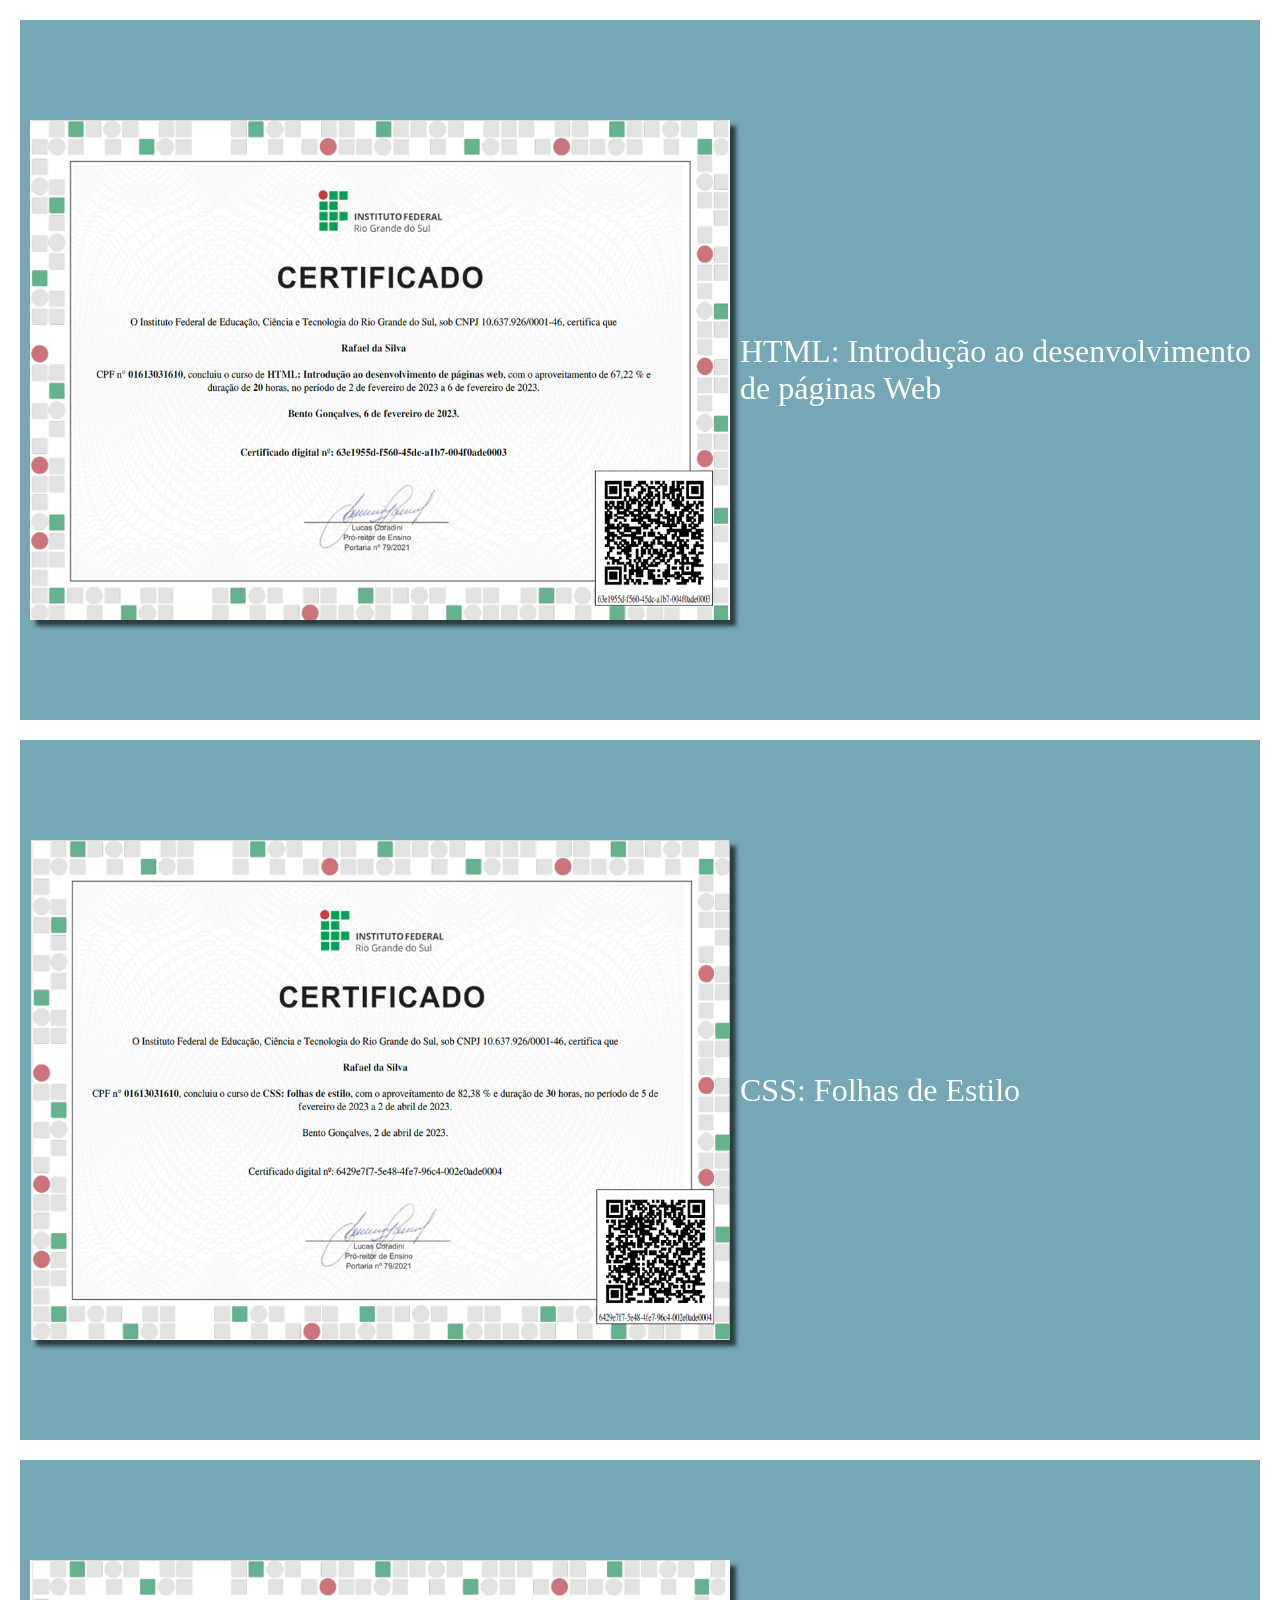
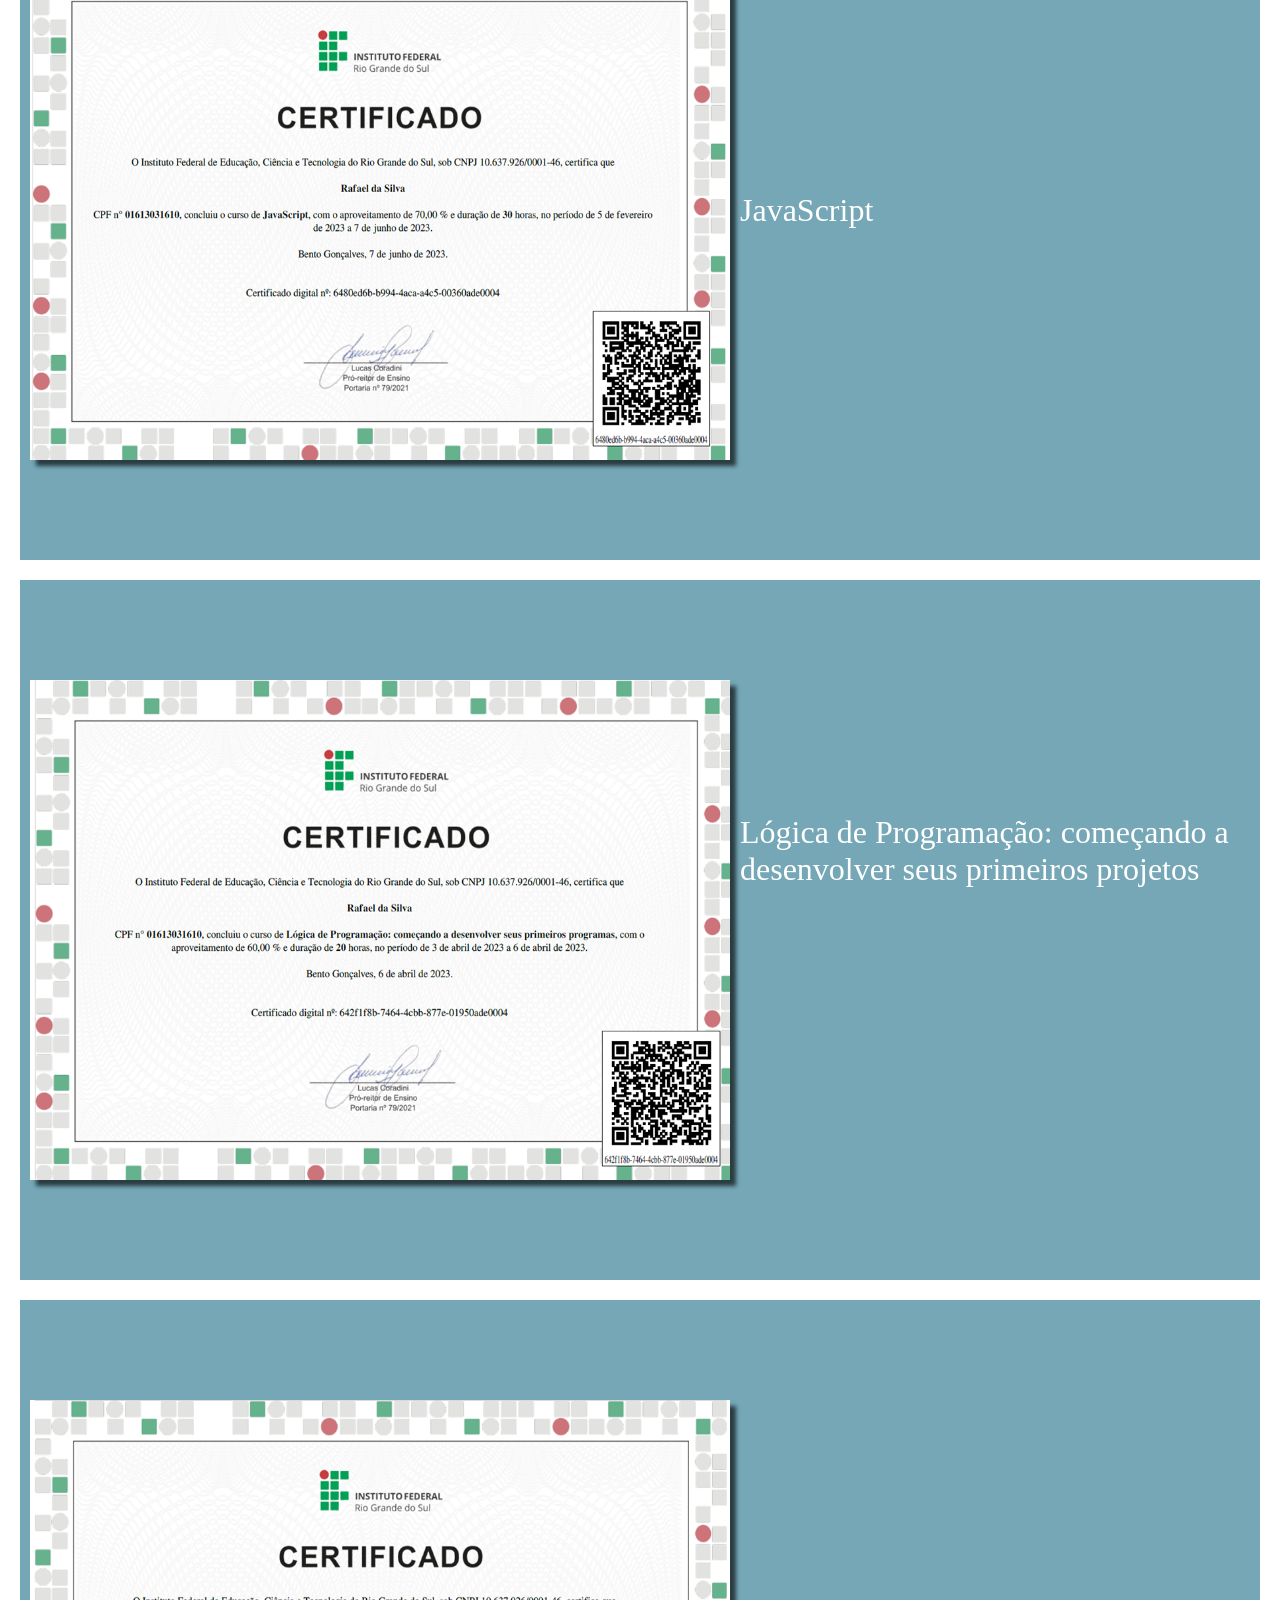
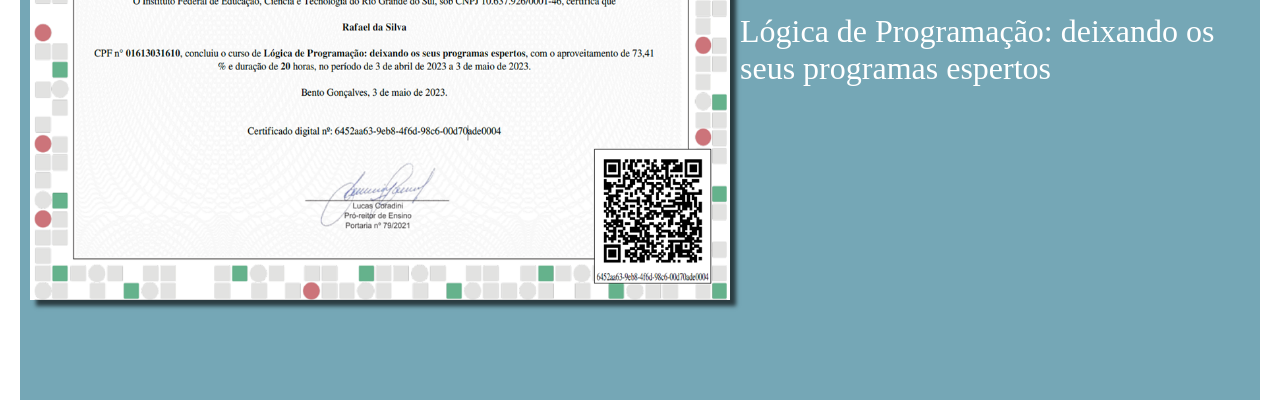
==== certificados/index.html @ 163b724e "certificados" ====
<!DOCTYPE html>
<html lang="pt-br">
<head>
    <meta charset="UTF-8">
    <meta name="viewport" content="width=device-width, initial-scale=1.0">
    <title>Certificados</title>

    <link rel="stylesheet" href="style.css">
</head>
<body>
    <div><img src="certificados/HTML.PNG" alt="Certificado HTML"><p>HTML: Introdução ao desenvolvimento de páginas Web</p></div>
    
    <div><img src="certificados/CSS.PNG" alt="Certificado CSS"><p>CSS: Folhas de Estilo</p></div>

    <div><img src="certificados/JAVA.PNG" alt="Certificado JAVA"><p>JavaScript</p></div>

    <div><img src="certificados/Logica.PNG" alt="Certificado lógica"><p>Lógica de Programação: começando a desenvolver seus primeiros projetos<object data="" type=""></object></p></div>

    <div><img src="certificados/logica2.PNG" alt="Certificado Lógica 2"><p>Lógica de Programação: deixando os seus programas espertos</p></div>
    

    
</body>
</html>
---- certificados/style.css ----
*{
    margin: 0;
    padding: 0;
}


:root{
    --cor1: rgb(117, 167, 182);
}

img{
    height: 500px;
    width: 700px;
    margin: 10px;
    box-shadow: 6px 6px 4px rgba(0, 0, 0, 0.644);
}

div{
    height: 98vh;
    background-color: var(--cor1);
    height: 700px;
    margin: 20px;
    display: flex;
    align-items: center;
    color: white;
    font-size: 2em;
}
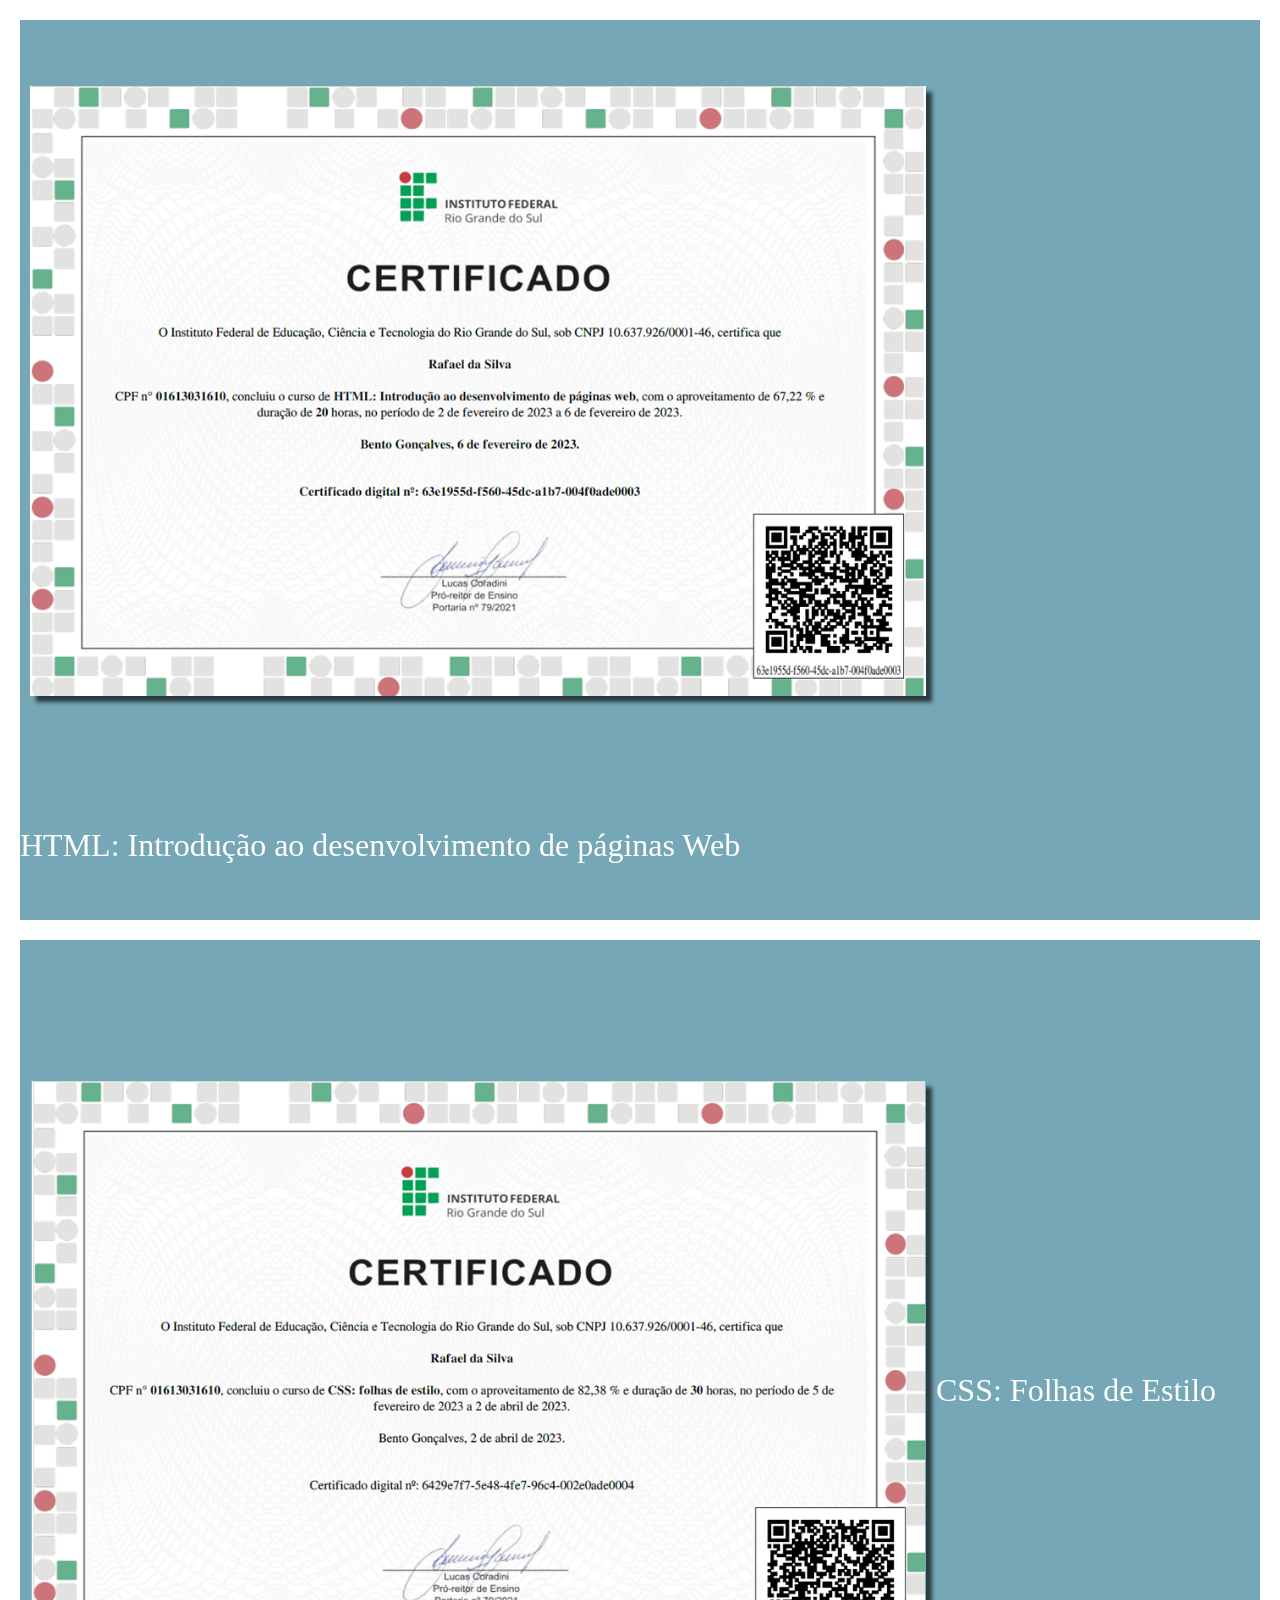
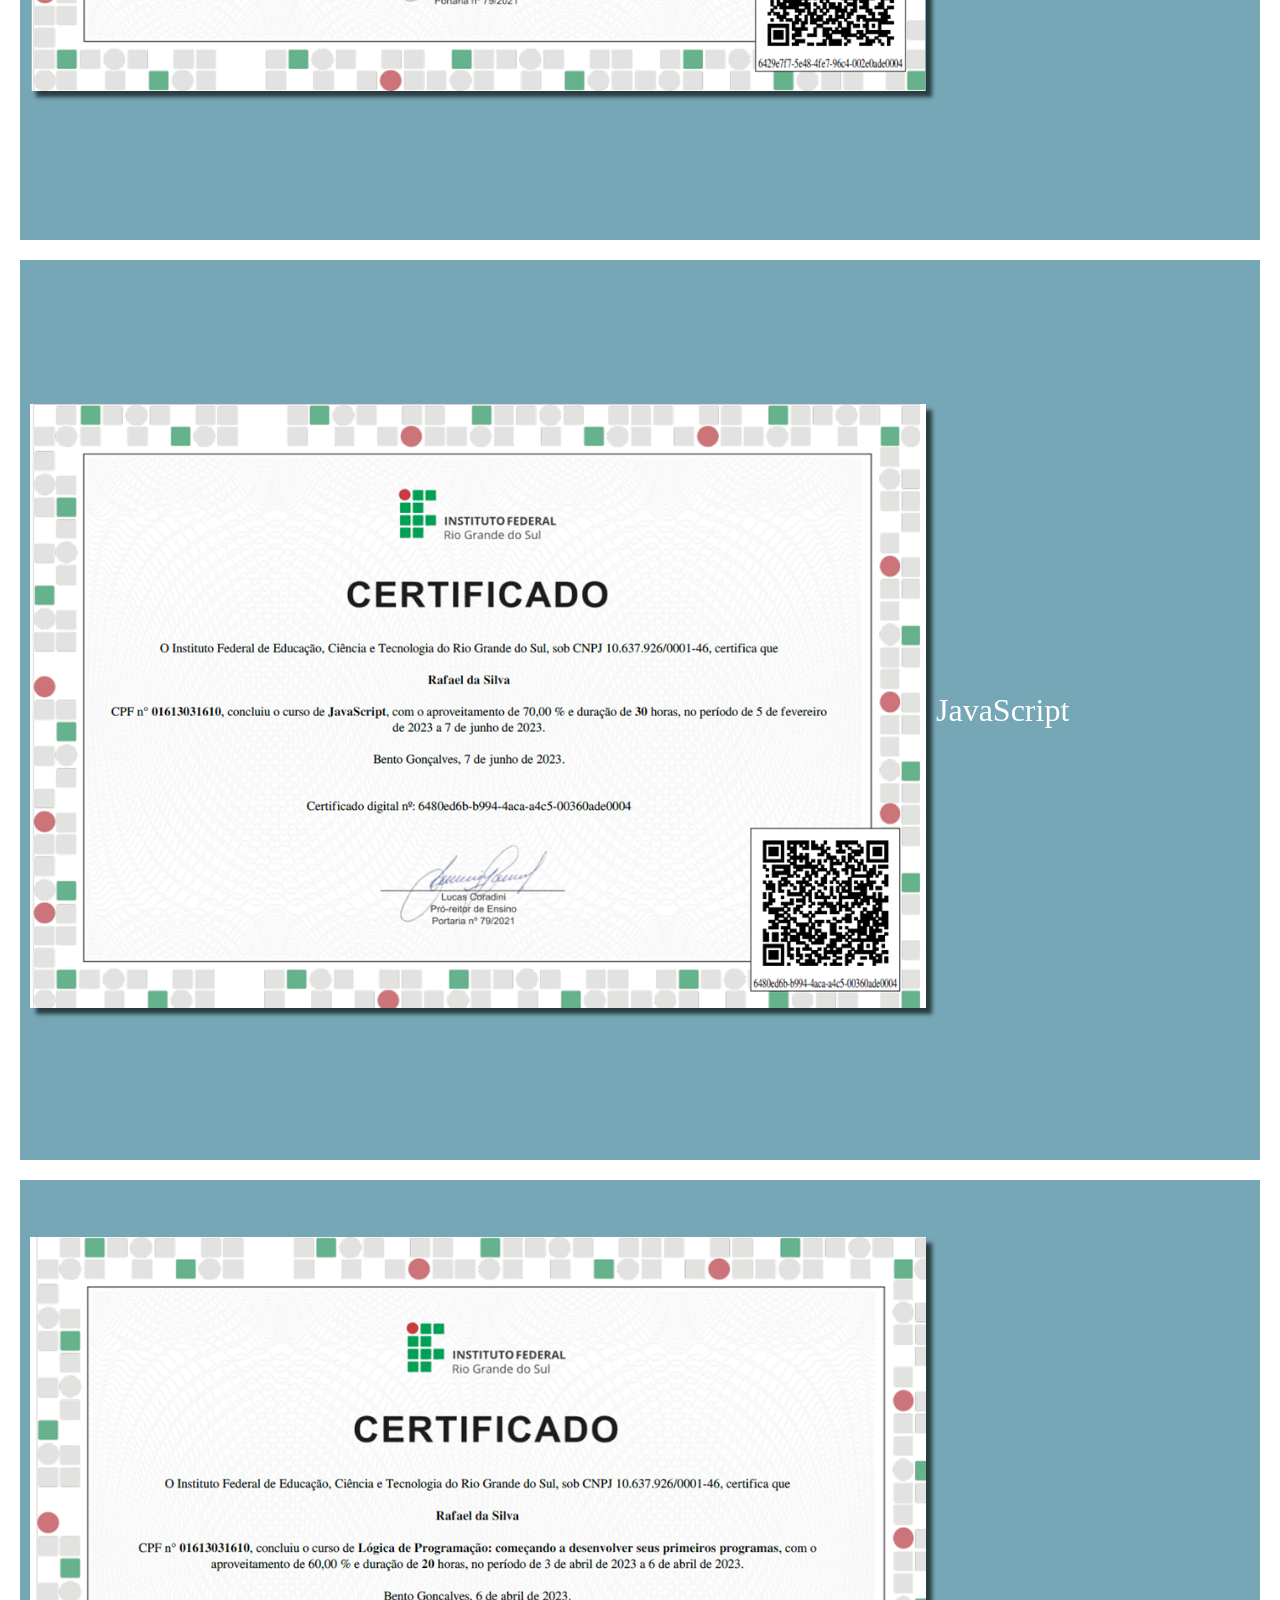
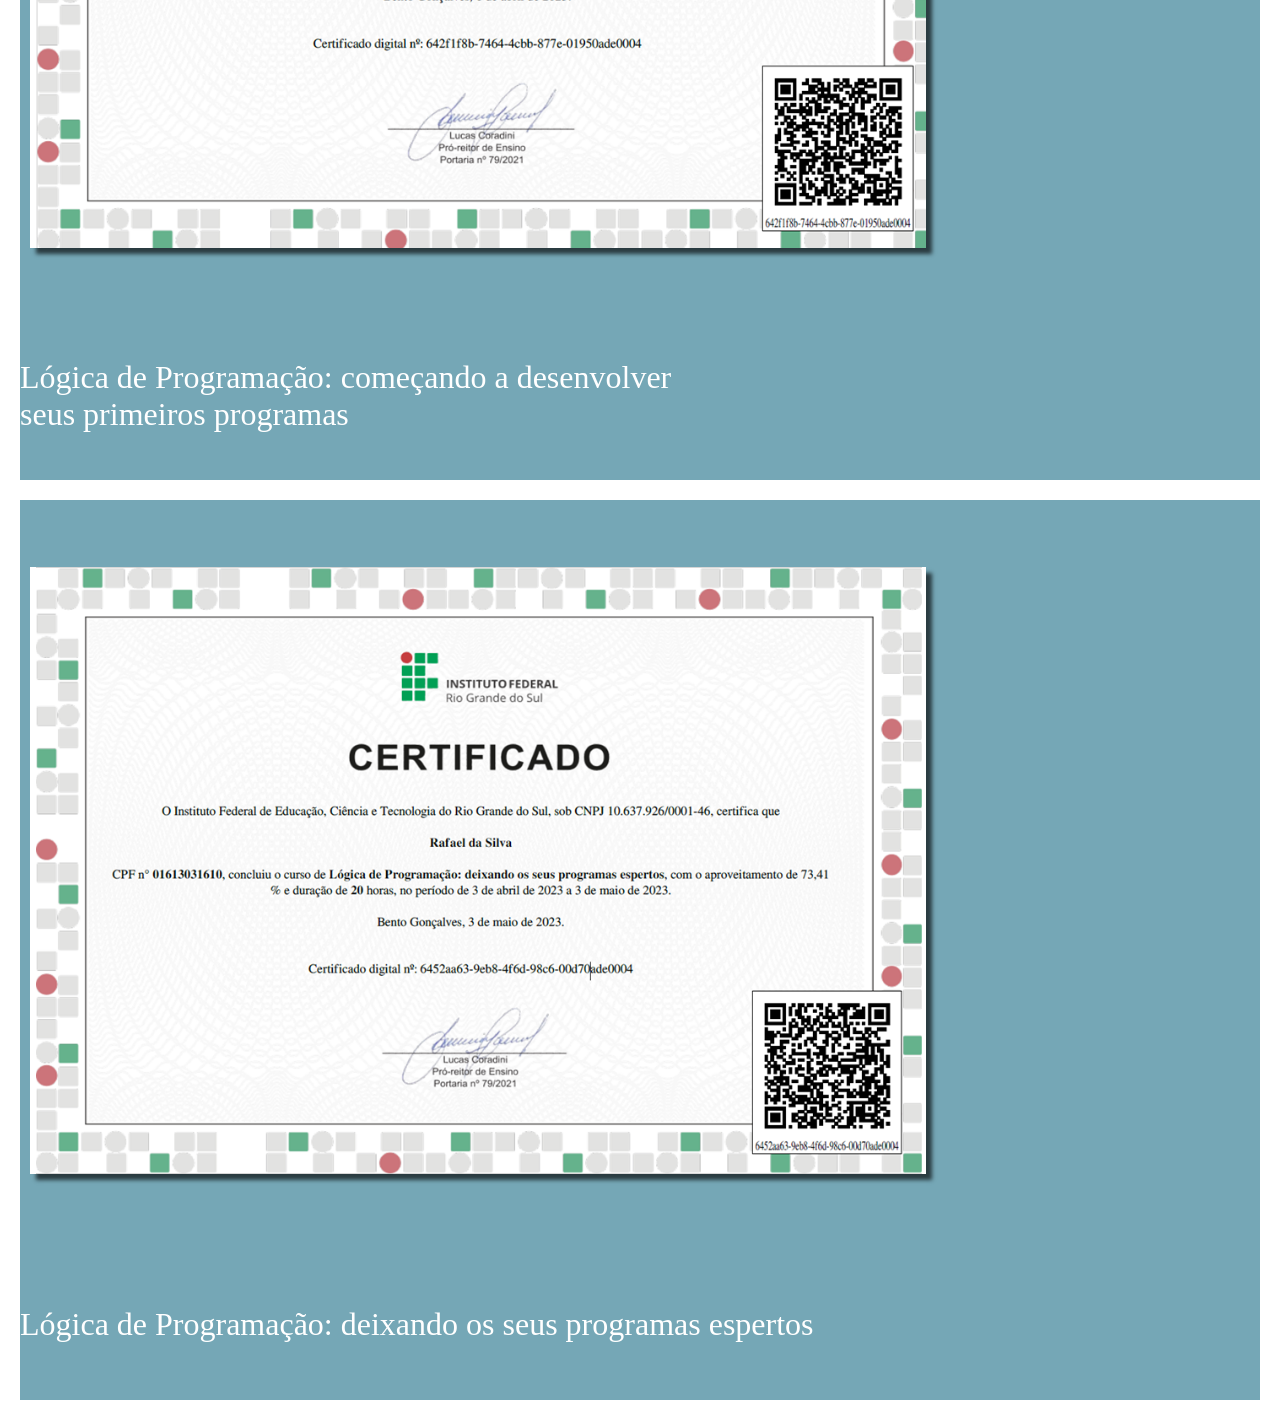
==== commit e3cb7aec: "atualização" ====
--- a/certificados/index.html
+++ b/certificados/index.html
@@ -8,15 +8,15 @@
     <link rel="stylesheet" href="style.css">
 </head>
 <body>
-    <div><img src="certificados/HTML.PNG" alt="Certificado HTML"><p>HTML: Introdução ao desenvolvimento de páginas Web</p></div>
+    <div><a href="https://github.com/Rafael-Felipe-RF/portfolio/blob/main/certificados/certificados-download/HTML_Introdu%C3%A7%C3%A3o_ao_desenvolvimento_de_p%C3%A1ginas_web-Certificado_digital_1659082.pdf" target="_blank"><img src="certificados/HTML.PNG" alt="Certificado HTML"></a><p>HTML: Introdução ao desenvolvimento de páginas Web</p></div>
     
-    <div><img src="certificados/CSS.PNG" alt="Certificado CSS"><p>CSS: Folhas de Estilo</p></div>
+    <div><a href="https://github.com/Rafael-Felipe-RF/portfolio/blob/main/certificados/certificados-download/CSS_folhas_de_estilo-Certificado_digital_1720180.pdf" target="_blank"><img src="certificados/CSS.PNG" alt="Certificado CSS"></a><p>CSS: Folhas de Estilo</p></div>
 
-    <div><img src="certificados/JAVA.PNG" alt="Certificado JAVA"><p>JavaScript</p></div>
+    <div><a href="https://github.com/Rafael-Felipe-RF/portfolio/blob/main/certificados/certificados-download/JavaScript-Certificado_digital_1808085.pdf" target="_blank"><img src="certificados/JAVA.PNG" alt="Certificado JAVA"></a><p>JavaScript</p></div>
 
-    <div><img src="certificados/Logica.PNG" alt="Certificado lógica"><p>Lógica de Programação: começando a desenvolver seus primeiros projetos<object data="" type=""></object></p></div>
+    <div><a href="https://github.com/Rafael-Felipe-RF/portfolio/blob/main/certificados/certificados-download/L%C3%B3gica_de_Programa%C3%A7%C3%A3o_come%C3%A7ando_a_desenvolver_seus_primeiros_programas-Certificado_digital_1724909.pdf" target="_blank"><img src="certificados/Logica.PNG" alt="Certificado lógica"></a><p>Lógica de Programação: começando a desenvolver <br>seus primeiros programas</p></div>
 
-    <div><img src="certificados/logica2.PNG" alt="Certificado Lógica 2"><p>Lógica de Programação: deixando os seus programas espertos</p></div>
+    <div><a href="https://github.com/Rafael-Felipe-RF/portfolio/blob/main/certificados/certificados-download/L%C3%B3gica_de_Programa%C3%A7%C3%A3o_deixando_os_seus_programas_espertos-Certificado_digital_1757714.pdf" target="_blank"><img src="certificados/logica2.PNG" alt="Certificado Lógica 2"></a><p>Lógica de Programação: deixando os seus programas espertos</p></div>
     
 
     
--- a/certificados/style.css
+++ b/certificados/style.css
@@ -9,10 +9,11 @@
 }
 
 img{
-    height: 500px;
-    width: 700px;
+ 
+    width: 70vw;
     margin: 10px;
     box-shadow: 6px 6px 4px rgba(0, 0, 0, 0.644);
+    min-width: 100px;
 }
 
 div{
@@ -24,4 +25,6 @@
     align-items: center;
     color: white;
     font-size: 2em;
+    flex-wrap: wrap;
+    min-height: 100vh;
 }
